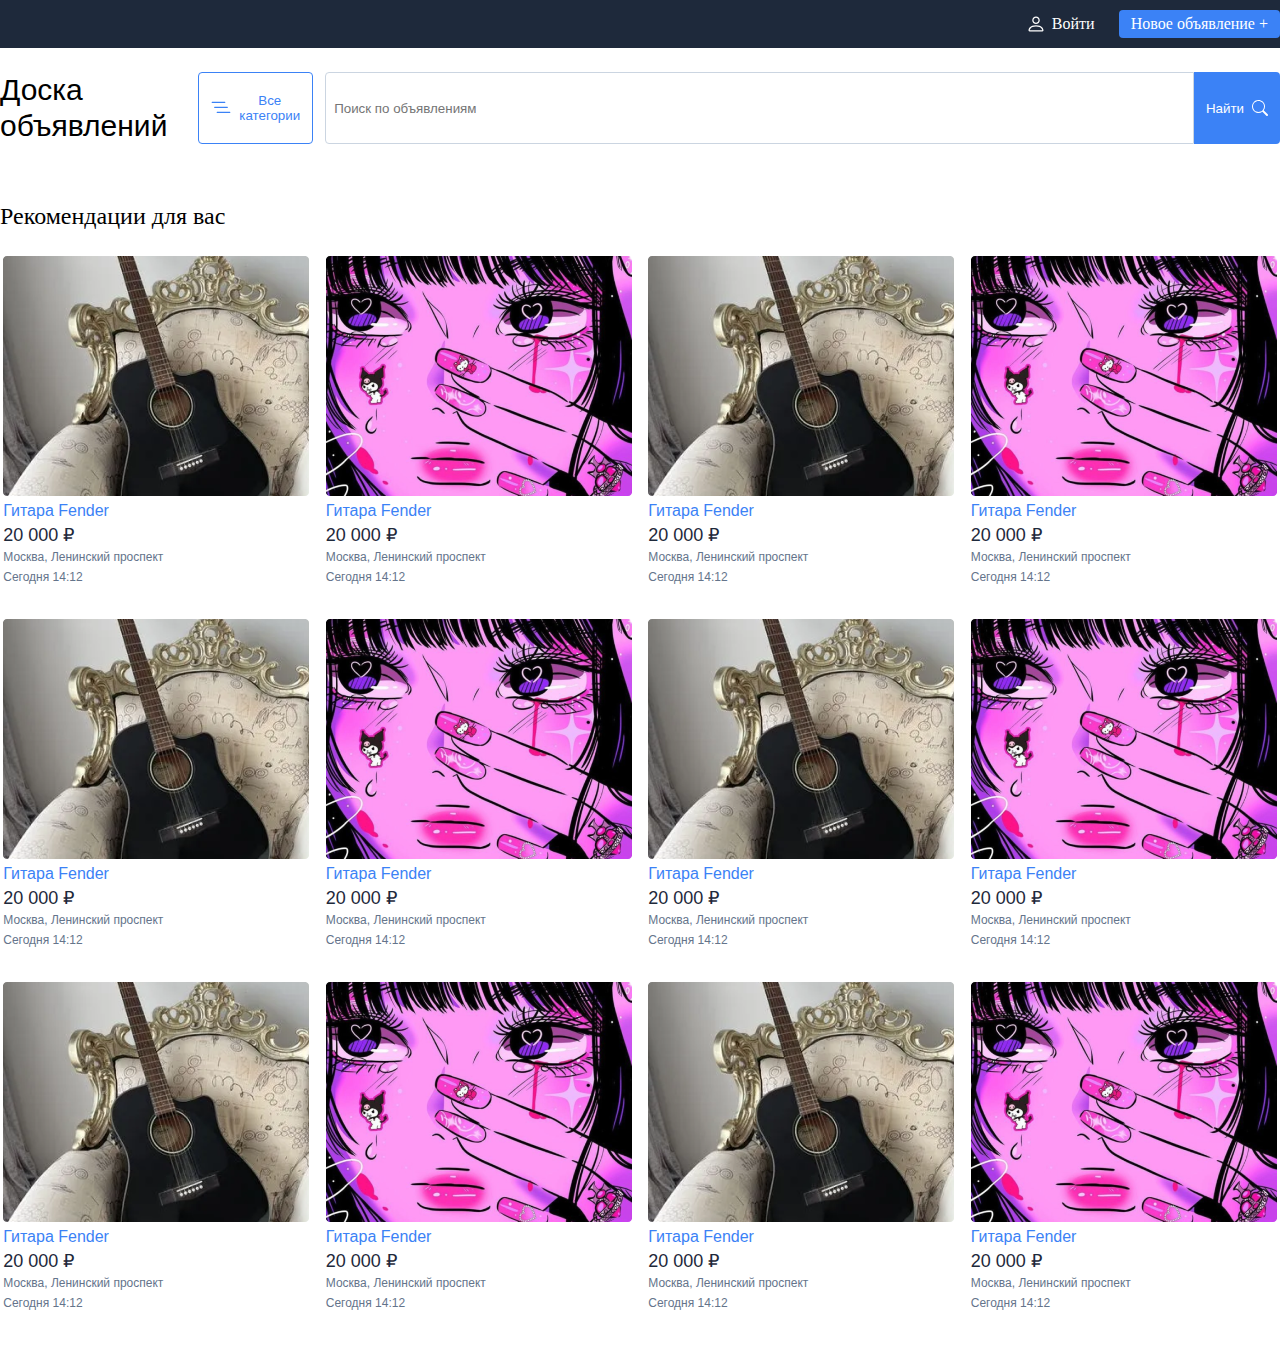
==== index.html @ 7f25318e "Первичная верстка главной страницы" ====
<!DOCTYPE html>
<html lang="en">
  <head>
    <meta charset="UTF-8" />
    <meta http-equiv="X-UA-Compatible" content="IE=edge" />
    <meta name="viewport" content="width=device-width, initial-scale=1.0" />
    <link rel="stylesheet" href="/css/reset-styles.css" />
    <link rel="stylesheet" href="/css/style.css" />
    <title>Bulletin Board</title>
  </head>
  <body>
    <header>
      <div class="header-login">
        <div class="container login-container">
          <div class="header-login__enter">
            <div class="login-btn">
              <img src="/img/login_img.svg" alt="login_img" />
              <p>Войти</p>
            </div>

            <div class="new-ad-btn">
              <p>Новое объявление</p>
              <span>&#43;</span>
            </div>
          </div>
        </div>
      </div>

      <div class="header-search">
        <div class="container search-container">
          <h1 class="header-title">Доска объявлений</h1>
          <button class="category-btn">
            <img src="/img/category-icon.svg" alt="category-icon" />
            Все категории
          </button>

          <input
            type="text"
            class="search-input"
            placeholder="Поиск по объявлениям"
          />

          <button class="search-btn">
            Найти
            <img src="/img/search_img.svg" alt="lens" />
          </button>
        </div>
      </div>
    </header>

    <main class="main-section">
      <div class="container">
        <div class="main-container">
          <div class="main-title">
            <h2>Рекомендации для вас</h2>
          </div>

          <div class="cards-section">
            <div class="cards-section__container">
              <div class="card-image">
                <img src="/img/Fender_guitar1.png" alt="guitar" />
              </div>
              <div class="card-title"><h3>Гитара Fender</h3></div>
              <div class="card-price"><h3>20 000 ₽</h3></div>
              <div class="card-adress"><p>Москва, Ленинский проспект</p></div>
              <div class="card-date"><p>Сегодня 14:12</p></div>
            </div>

            <div class="cards-section__container">
              <div class="card-image">
                <img src="/img/Fender_guitar2.png" alt="guitar" />
              </div>
              <div class="card-title"><h3>Гитара Fender</h3></div>
              <div class="card-price"><h3>20 000 ₽</h3></div>
              <div class="card-adress"><p>Москва, Ленинский проспект</p></div>
              <div class="card-date"><p>Сегодня 14:12</p></div>
            </div>

            <div class="cards-section__container">
              <div class="card-image">
                <img src="/img/Fender_guitar1.png" alt="guitar" />
              </div>
              <div class="card-title"><h3>Гитара Fender</h3></div>
              <div class="card-price"><h3>20 000 ₽</h3></div>
              <div class="card-adress"><p>Москва, Ленинский проспект</p></div>
              <div class="card-date"><p>Сегодня 14:12</p></div>
            </div>

            <div class="cards-section__container">
              <div class="card-image">
                <img src="/img/Fender_guitar2.png" alt="guitar" />
              </div>
              <div class="card-title"><h3>Гитара Fender</h3></div>
              <div class="card-price"><h3>20 000 ₽</h3></div>
              <div class="card-adress"><p>Москва, Ленинский проспект</p></div>
              <div class="card-date"><p>Сегодня 14:12</p></div>
            </div>

            <div class="cards-section__container">
              <div class="card-image">
                <img src="/img/Fender_guitar1.png" alt="guitar" />
              </div>
              <div class="card-title"><h3>Гитара Fender</h3></div>
              <div class="card-price"><h3>20 000 ₽</h3></div>
              <div class="card-adress"><p>Москва, Ленинский проспект</p></div>
              <div class="card-date"><p>Сегодня 14:12</p></div>
            </div>

            <div class="cards-section__container">
              <div class="card-image">
                <img src="/img/Fender_guitar2.png" alt="guitar" />
              </div>
              <div class="card-title"><h3>Гитара Fender</h3></div>
              <div class="card-price"><h3>20 000 ₽</h3></div>
              <div class="card-adress"><p>Москва, Ленинский проспект</p></div>
              <div class="card-date"><p>Сегодня 14:12</p></div>
            </div>

            <div class="cards-section__container">
              <div class="card-image">
                <img src="/img/Fender_guitar1.png" alt="guitar" />
              </div>
              <div class="card-title"><h3>Гитара Fender</h3></div>
              <div class="card-price"><h3>20 000 ₽</h3></div>
              <div class="card-adress"><p>Москва, Ленинский проспект</p></div>
              <div class="card-date"><p>Сегодня 14:12</p></div>
            </div>

            <div class="cards-section__container">
              <div class="card-image">
                <img src="/img/Fender_guitar2.png" alt="guitar" />
              </div>
              <div class="card-title"><h3>Гитара Fender</h3></div>
              <div class="card-price"><h3>20 000 ₽</h3></div>
              <div class="card-adress"><p>Москва, Ленинский проспект</p></div>
              <div class="card-date"><p>Сегодня 14:12</p></div>
            </div>

            <div class="cards-section__container">
              <div class="card-image">
                <img src="/img/Fender_guitar1.png" alt="guitar" />
              </div>
              <div class="card-title"><h3>Гитара Fender</h3></div>
              <div class="card-price"><h3>20 000 ₽</h3></div>
              <div class="card-adress"><p>Москва, Ленинский проспект</p></div>
              <div class="card-date"><p>Сегодня 14:12</p></div>
            </div>

            <div class="cards-section__container">
              <div class="card-image">
                <img src="/img/Fender_guitar2.png" alt="guitar" />
              </div>
              <div class="card-title"><h3>Гитара Fender</h3></div>
              <div class="card-price"><h3>20 000 ₽</h3></div>
              <div class="card-adress"><p>Москва, Ленинский проспект</p></div>
              <div class="card-date"><p>Сегодня 14:12</p></div>
            </div>

            <div class="cards-section__container">
              <div class="card-image">
                <img src="/img/Fender_guitar1.png" alt="guitar" />
              </div>
              <div class="card-title"><h3>Гитара Fender</h3></div>
              <div class="card-price"><h3>20 000 ₽</h3></div>
              <div class="card-adress"><p>Москва, Ленинский проспект</p></div>
              <div class="card-date"><p>Сегодня 14:12</p></div>
            </div>

            <div class="cards-section__container">
              <div class="card-image">
                <img src="/img/Fender_guitar2.png" alt="guitar" />
              </div>
              <div class="card-title"><h3>Гитара Fender</h3></div>
              <div class="card-price"><h3>20 000 ₽</h3></div>
              <div class="card-adress"><p>Москва, Ленинский проспект</p></div>
              <div class="card-date"><p>Сегодня 14:12</p></div>
            </div>
          </div>
        </div>
      </div>
    </main>
  </body>
</html>
---- css/style.css ----
.container {
  display: flex;
  max-width: 1290px;
  position: relative;
  margin: 0 auto;
}

.header-login {
  background: #1e293b;
}
.header-login .login-container {
  justify-content: flex-end;
}
.header-login__enter {
  display: flex;
  padding: 10px 0;
}
.header-login__enter .login-btn {
  display: flex;
  align-items: center;
}
.header-login__enter .login-btn p {
  margin-left: 8px;
  color: #fff;
}
.header-login__enter .login-btn:hover {
  cursor: pointer;
}
.header-login__enter .login-btn:hover p {
  color: rgb(202, 199, 199);
}
.header-login__enter .new-ad-btn {
  display: flex;
  padding: 6px 12px;
  margin-left: 24px;
  color: #fff;
  gap: 4px;
  border: none;
  border-radius: 4px;
  background-color: #3b82f6;
}
.header-login__enter .new-ad-btn:hover {
  cursor: pointer;
  background-color: #316dcc;
}

.header-search {
  display: flex;
  padding: 24px 0;
}
.header-search .search-container {
  display: flex;
  width: 1290px;
}
.header-search .search-container .header-title {
  font-family: Inter, sans-serif;
  font-size: 30px;
  font-style: normal;
  line-height: 36px;
}
.header-search .search-container .category-btn {
  display: flex;
  align-items: center;
  padding: 8px 12px;
  margin-left: 24px;
  gap: 8px;
  color: #3b82f6;
  border: 1px solid #3b82f6;
  border-radius: 4px;
  background-color: #fff;
}
.header-search .search-container .category-btn:hover {
  cursor: pointer;
  background-color: rgb(247, 247, 247);
}
.header-search .search-container .search-input {
  width: 100%;
  padding: 8px;
  margin-left: 12px;
  border-radius: 4px 0px 0px 4px;
  border: 0.5px solid #cbd5e1;
  outline: none;
}
.header-search .search-container .search-btn {
  display: flex;
  justify-content: center;
  align-items: center;
  padding: 8px 12px;
  color: #fff;
  gap: 8px;
  border-radius: 0px 4px 4px 0px;
  border: none;
  background-color: #3b82f6;
}
.header-search .search-container .search-btn:hover {
  cursor: pointer;
  background-color: #316dcc;
}

.main-section {
  display: flex;
  flex-direction: column;
}
.main-section .main-container .main-title {
  padding: 32px 0 24px 0;
  font-family: Inter;
  font-size: 24px;
  font-style: normal;
  line-height: 32px;
}
.main-section .main-container .cards-section {
  display: flex;
  flex-wrap: wrap;
  justify-content: space-around;
}
.main-section .main-container .cards-section__container:not(:nth-child(4n)) {
  margin-right: 10px;
}
.main-section .main-container .cards-section__container {
  display: flex;
  flex-direction: column;
  margin-bottom: 32px;
}
.main-section .main-container .cards-section__container .card-image {
  display: inline-block;
  overflow: hidden;
}
.main-section .main-container .cards-section__container .card-image img {
  transition: 0.5s;
}
.main-section .main-container .cards-section__container .card-title {
  font-family: Inter, sans-serif;
  font-size: 16px;
  font-style: normal;
  line-height: 24px;
  color: #3b82f6;
}
.main-section .main-container .cards-section__container .card-price {
  font-family: Inter, sans-serif;
  font-size: 18px;
  font-style: normal;
  line-height: 24px;
  color: #1e293b;
}
.main-section .main-container .cards-section__container .card-adress {
  color: #64748b;
  font-family: Inter, sans-serif;
  font-size: 12px;
  font-style: normal;
  line-height: 20px;
}
.main-section .main-container .cards-section__container .card-date {
  color: #64748b;
  font-family: Inter, sans-serif;
  font-size: 12px;
  font-style: normal;
  line-height: 20px;
}
.main-section .main-container .cards-section__container:hover {
  cursor: pointer;
}
.main-section .main-container .cards-section__container:hover img {
  transform: scale(1.2);
}
.main-section .main-container .cards-section__container:hover .card-title {
  color: #316dcc;
}/*# sourceMappingURL=style.css.map */
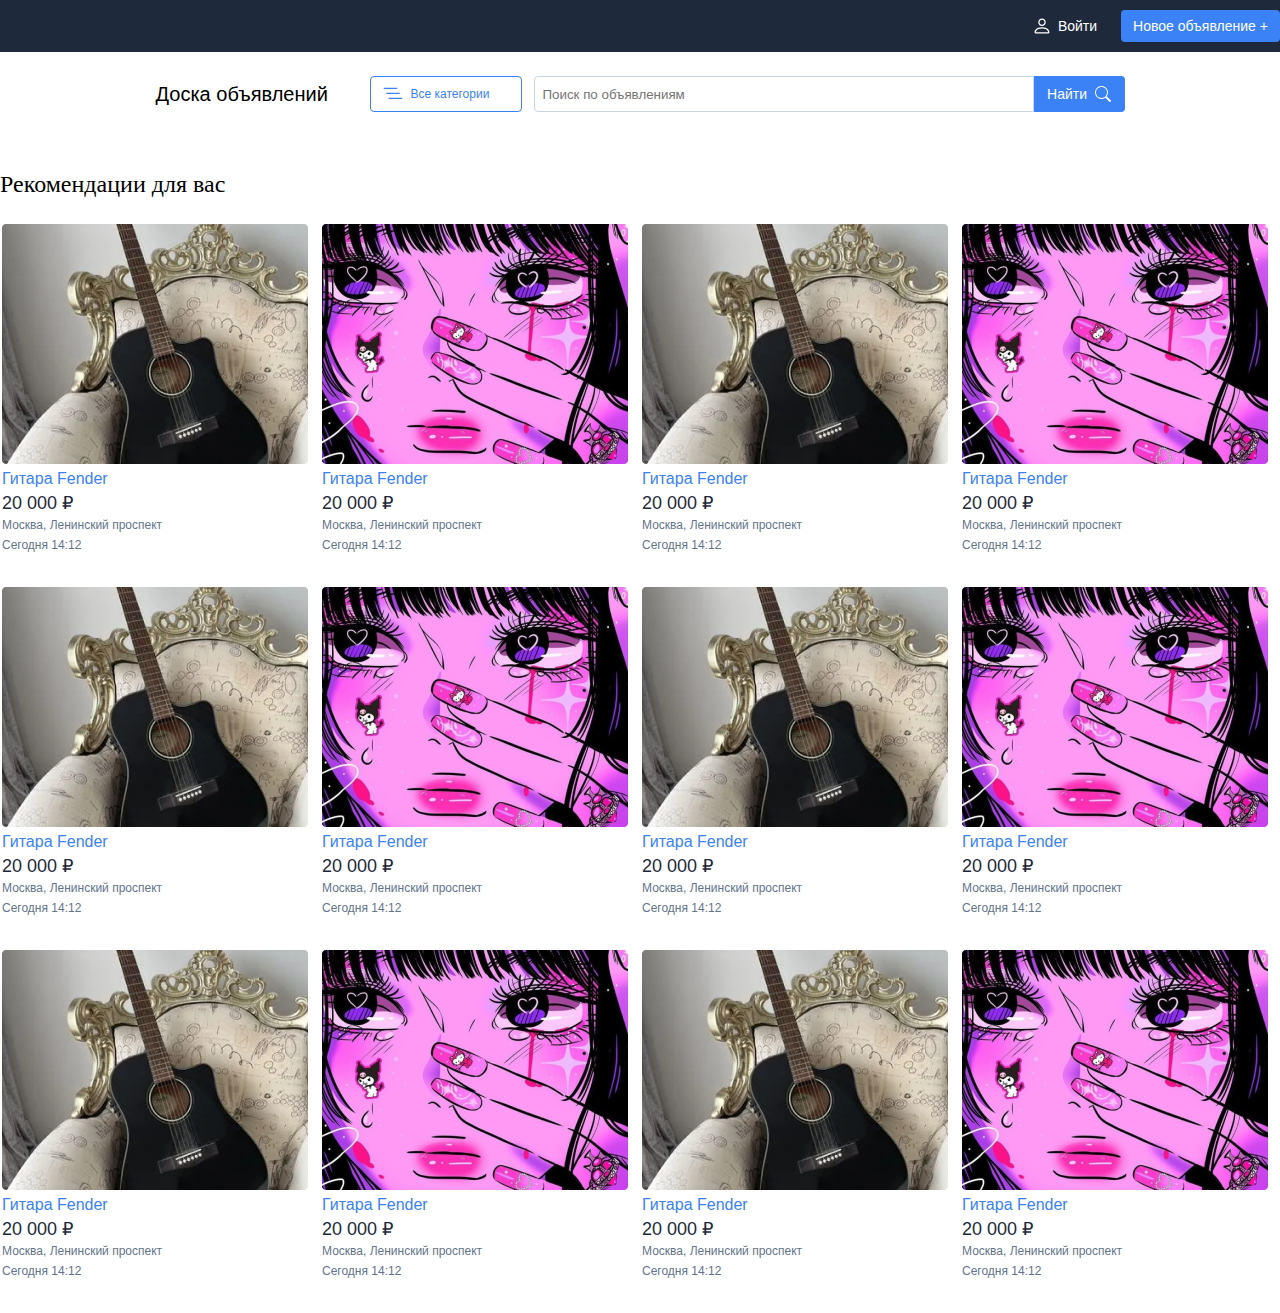
==== commit 05d9d21c: "Доработана верстка" ====
--- a/index.html
+++ b/index.html
@@ -11,171 +11,220 @@
   <body>
     <header>
       <div class="header-login">
-        <div class="container login-container">
-          <div class="header-login__enter">
-            <div class="login-btn">
-              <img src="/img/login_img.svg" alt="login_img" />
-              <p>Войти</p>
-            </div>
-
-            <div class="new-ad-btn">
-              <p>Новое объявление</p>
-              <span>&#43;</span>
+        <div class="container">
+          <div class="login-container">
+            <div class="header-login__enter">
+              <a class="login-btn">
+                <svg
+                  width="16"
+                  height="16"
+                  viewBox="0 0 16 16"
+                  fill="currentCollor"
+                  xmlns="http://www.w3.org/2000/svg"
+                >
+                  <path
+                    d="M8 8C8.99456 8 9.94839 7.60491 10.6517 6.90165C11.3549 6.19839 11.75 5.24456 11.75 4.25C11.75 3.25544 11.3549 2.30161 10.6517 1.59835C9.94839 0.895088 8.99456 0.5 8 0.5C7.00544 0.5 6.05161 0.895088 5.34835 1.59835C4.64509 2.30161 4.25 3.25544 4.25 4.25C4.25 5.24456 4.64509 6.19839 5.34835 6.90165C6.05161 7.60491 7.00544 8 8 8ZM10.5 4.25C10.5 4.91304 10.2366 5.54893 9.76777 6.01777C9.29893 6.48661 8.66304 6.75 8 6.75C7.33696 6.75 6.70107 6.48661 6.23223 6.01777C5.76339 5.54893 5.5 4.91304 5.5 4.25C5.5 3.58696 5.76339 2.95107 6.23223 2.48223C6.70107 2.01339 7.33696 1.75 8 1.75C8.66304 1.75 9.29893 2.01339 9.76777 2.48223C10.2366 2.95107 10.5 3.58696 10.5 4.25ZM15.5 14.25C15.5 15.5 14.25 15.5 14.25 15.5H1.75C1.75 15.5 0.5 15.5 0.5 14.25C0.5 13 1.75 9.25 8 9.25C14.25 9.25 15.5 13 15.5 14.25ZM14.25 14.245C14.2487 13.9375 14.0575 13.0125 13.21 12.165C12.395 11.35 10.8612 10.5 8 10.5C5.1375 10.5 3.605 11.35 2.79 12.165C1.9425 13.0125 1.7525 13.9375 1.75 14.245H14.25Z"
+                  />
+                </svg>
+                Войти
+              </a>
+              <a class="new-ad-btn">
+                <p>Новое объявление</p>
+                <span>&#43;</span>
+              </a>
             </div>
           </div>
         </div>
       </div>
-
       <div class="header-search">
-        <div class="container search-container">
-          <h1 class="header-title">Доска объявлений</h1>
-          <button class="category-btn">
-            <img src="/img/category-icon.svg" alt="category-icon" />
-            Все категории
-          </button>
-
-          <input
-            type="text"
-            class="search-input"
-            placeholder="Поиск по объявлениям"
-          />
-
-          <button class="search-btn">
-            Найти
-            <img src="/img/search_img.svg" alt="lens" />
-          </button>
+        <div class="container">
+          <div class="search-container">
+            <h1 class="header-title">Доска объявлений</h1>
+            <button class="category-btn">
+              <svg
+                width="20"
+                height="20"
+                viewBox="0 0 20 20"
+                fill="none"
+                xmlns="http://www.w3.org/2000/svg"
+              >
+                <path
+                  fill-rule="evenodd"
+                  clip-rule="evenodd"
+                  d="M5.625 14.375C5.625 14.2092 5.69085 14.0503 5.80806 13.9331C5.92527 13.8158 6.08424 13.75 6.25 13.75H18.75C18.9158 13.75 19.0747 13.8158 19.1919 13.9331C19.3092 14.0503 19.375 14.2092 19.375 14.375C19.375 14.5408 19.3092 14.6997 19.1919 14.8169C19.0747 14.9342 18.9158 15 18.75 15H6.25C6.08424 15 5.92527 14.9342 5.80806 14.8169C5.69085 14.6997 5.625 14.5408 5.625 14.375ZM3.125 9.375C3.125 9.20924 3.19085 9.05027 3.30806 8.93306C3.42527 8.81585 3.58424 8.75 3.75 8.75H16.25C16.4158 8.75 16.5747 8.81585 16.6919 8.93306C16.8092 9.05027 16.875 9.20924 16.875 9.375C16.875 9.54076 16.8092 9.69973 16.6919 9.81694C16.5747 9.93415 16.4158 10 16.25 10H3.75C3.58424 10 3.42527 9.93415 3.30806 9.81694C3.19085 9.69973 3.125 9.54076 3.125 9.375ZM0.625 4.375C0.625 4.20924 0.690848 4.05027 0.808058 3.93306C0.925268 3.81585 1.08424 3.75 1.25 3.75H13.75C13.9158 3.75 14.0747 3.81585 14.1919 3.93306C14.3092 4.05027 14.375 4.20924 14.375 4.375C14.375 4.54076 14.3092 4.69973 14.1919 4.81694C14.0747 4.93415 13.9158 5 13.75 5H1.25C1.08424 5 0.925268 4.93415 0.808058 4.81694C0.690848 4.69973 0.625 4.54076 0.625 4.375Z"
+                  fill="#3B82F6"
+                />
+              </svg>
+              Все категории
+            </button>
+
+            <input
+              type="text"
+              class="search-input"
+              placeholder="Поиск по объявлениям"
+            />
+
+            <button class="search-btn">
+              Найти
+              <svg
+                width="16"
+                height="16"
+                viewBox="0 0 16 16"
+                fill="none"
+                xmlns="http://www.w3.org/2000/svg"
+              >
+                <path
+                  d="M11.742 10.344C12.7103 9.02269 13.144 7.38449 12.9563 5.75715C12.7687 4.12981 11.9735 2.63334 10.7298 1.56713C9.48616 0.500922 7.88579 -0.0563951 6.24888 0.00667803C4.61197 0.0697512 3.05923 0.748563 1.90131 1.90731C0.743395 3.06605 0.0656939 4.61928 0.00379204 6.25624C-0.0581098 7.89319 0.500353 9.49316 1.56745 10.736C2.63455 11.9789 4.13159 12.7731 5.75906 12.9596C7.38654 13.1461 9.02442 12.7112 10.345 11.742H10.344C10.374 11.782 10.406 11.82 10.442 11.857L14.292 15.707C14.4796 15.8946 14.7339 16.0001 14.9992 16.0002C15.2645 16.0003 15.5189 15.895 15.7065 15.7075C15.8942 15.52 15.9997 15.2656 15.9997 15.0004C15.9998 14.7351 15.8946 14.4806 15.707 14.293L11.857 10.443C11.8213 10.4068 11.7828 10.3734 11.742 10.343V10.344ZM12 6.5C12 7.22227 11.8578 7.93747 11.5814 8.60476C11.305 9.27205 10.8999 9.87837 10.3891 10.3891C9.87841 10.8998 9.27209 11.3049 8.6048 11.5813C7.93751 11.8577 7.22231 12 6.50004 12C5.77777 12 5.06258 11.8577 4.39528 11.5813C3.72799 11.3049 3.12168 10.8998 2.61096 10.3891C2.10023 9.87837 1.69511 9.27205 1.41871 8.60476C1.14231 7.93747 1.00004 7.22227 1.00004 6.5C1.00004 5.04131 1.57951 3.64236 2.61096 2.61091C3.64241 1.57946 5.04135 1 6.50004 1C7.95873 1 9.35768 1.57946 10.3891 2.61091C11.4206 3.64236 12 5.04131 12 6.5Z"
+                  fill="white"
+                />
+              </svg>
+            </button>
+          </div>
         </div>
       </div>
     </header>
 
-    <main class="main-section">
+    <main>
       <div class="container">
         <div class="main-container">
           <div class="main-title">
             <h2>Рекомендации для вас</h2>
           </div>
 
-          <div class="cards-section">
-            <div class="cards-section__container">
-              <div class="card-image">
-                <img src="/img/Fender_guitar1.png" alt="guitar" />
-              </div>
-              <div class="card-title"><h3>Гитара Fender</h3></div>
-              <div class="card-price"><h3>20 000 ₽</h3></div>
-              <div class="card-adress"><p>Москва, Ленинский проспект</p></div>
-              <div class="card-date"><p>Сегодня 14:12</p></div>
-            </div>
-
-            <div class="cards-section__container">
-              <div class="card-image">
-                <img src="/img/Fender_guitar2.png" alt="guitar" />
-              </div>
-              <div class="card-title"><h3>Гитара Fender</h3></div>
-              <div class="card-price"><h3>20 000 ₽</h3></div>
-              <div class="card-adress"><p>Москва, Ленинский проспект</p></div>
-              <div class="card-date"><p>Сегодня 14:12</p></div>
-            </div>
-
-            <div class="cards-section__container">
-              <div class="card-image">
-                <img src="/img/Fender_guitar1.png" alt="guitar" />
-              </div>
-              <div class="card-title"><h3>Гитара Fender</h3></div>
-              <div class="card-price"><h3>20 000 ₽</h3></div>
-              <div class="card-adress"><p>Москва, Ленинский проспект</p></div>
-              <div class="card-date"><p>Сегодня 14:12</p></div>
-            </div>
-
-            <div class="cards-section__container">
-              <div class="card-image">
-                <img src="/img/Fender_guitar2.png" alt="guitar" />
-              </div>
-              <div class="card-title"><h3>Гитара Fender</h3></div>
-              <div class="card-price"><h3>20 000 ₽</h3></div>
-              <div class="card-adress"><p>Москва, Ленинский проспект</p></div>
-              <div class="card-date"><p>Сегодня 14:12</p></div>
-            </div>
-
-            <div class="cards-section__container">
-              <div class="card-image">
-                <img src="/img/Fender_guitar1.png" alt="guitar" />
-              </div>
-              <div class="card-title"><h3>Гитара Fender</h3></div>
-              <div class="card-price"><h3>20 000 ₽</h3></div>
-              <div class="card-adress"><p>Москва, Ленинский проспект</p></div>
-              <div class="card-date"><p>Сегодня 14:12</p></div>
-            </div>
-
-            <div class="cards-section__container">
-              <div class="card-image">
-                <img src="/img/Fender_guitar2.png" alt="guitar" />
-              </div>
-              <div class="card-title"><h3>Гитара Fender</h3></div>
-              <div class="card-price"><h3>20 000 ₽</h3></div>
-              <div class="card-adress"><p>Москва, Ленинский проспект</p></div>
-              <div class="card-date"><p>Сегодня 14:12</p></div>
-            </div>
-
-            <div class="cards-section__container">
-              <div class="card-image">
-                <img src="/img/Fender_guitar1.png" alt="guitar" />
-              </div>
-              <div class="card-title"><h3>Гитара Fender</h3></div>
-              <div class="card-price"><h3>20 000 ₽</h3></div>
-              <div class="card-adress"><p>Москва, Ленинский проспект</p></div>
-              <div class="card-date"><p>Сегодня 14:12</p></div>
-            </div>
-
-            <div class="cards-section__container">
-              <div class="card-image">
-                <img src="/img/Fender_guitar2.png" alt="guitar" />
-              </div>
-              <div class="card-title"><h3>Гитара Fender</h3></div>
-              <div class="card-price"><h3>20 000 ₽</h3></div>
-              <div class="card-adress"><p>Москва, Ленинский проспект</p></div>
-              <div class="card-date"><p>Сегодня 14:12</p></div>
-            </div>
-
-            <div class="cards-section__container">
-              <div class="card-image">
-                <img src="/img/Fender_guitar1.png" alt="guitar" />
-              </div>
-              <div class="card-title"><h3>Гитара Fender</h3></div>
-              <div class="card-price"><h3>20 000 ₽</h3></div>
-              <div class="card-adress"><p>Москва, Ленинский проспект</p></div>
-              <div class="card-date"><p>Сегодня 14:12</p></div>
-            </div>
-
-            <div class="cards-section__container">
-              <div class="card-image">
-                <img src="/img/Fender_guitar2.png" alt="guitar" />
-              </div>
-              <div class="card-title"><h3>Гитара Fender</h3></div>
-              <div class="card-price"><h3>20 000 ₽</h3></div>
-              <div class="card-adress"><p>Москва, Ленинский проспект</p></div>
-              <div class="card-date"><p>Сегодня 14:12</p></div>
-            </div>
-
-            <div class="cards-section__container">
-              <div class="card-image">
-                <img src="/img/Fender_guitar1.png" alt="guitar" />
-              </div>
-              <div class="card-title"><h3>Гитара Fender</h3></div>
-              <div class="card-price"><h3>20 000 ₽</h3></div>
-              <div class="card-adress"><p>Москва, Ленинский проспект</p></div>
-              <div class="card-date"><p>Сегодня 14:12</p></div>
-            </div>
-
-            <div class="cards-section__container">
-              <div class="card-image">
-                <img src="/img/Fender_guitar2.png" alt="guitar" />
-              </div>
-              <div class="card-title"><h3>Гитара Fender</h3></div>
-              <div class="card-price"><h3>20 000 ₽</h3></div>
-              <div class="card-adress"><p>Москва, Ленинский проспект</p></div>
-              <div class="card-date"><p>Сегодня 14:12</p></div>
-            </div>
-          </div>
+          <ul class="cards-section">
+            <a href="#">
+              <li class="cards-section__container">
+                <div class="card-image">
+                  <img src="/img/Fender_guitar1.png" alt="guitar" />
+                </div>
+                <div class="card-title"><h3>Гитара Fender</h3></div>
+                <div class="card-price"><h3>20 000 ₽</h3></div>
+                <div class="card-adress"><p>Москва, Ленинский проспект</p></div>
+                <div class="card-date"><p>Сегодня 14:12</p></div>
+              </li>
+            </a>
+            <a href="#">
+              <li class="cards-section__container">
+                <div class="card-image">
+                  <img src="/img/Fender_guitar2.png" alt="guitar" />
+                </div>
+                <div class="card-title"><h3>Гитара Fender</h3></div>
+                <div class="card-price"><h3>20 000 ₽</h3></div>
+                <div class="card-adress"><p>Москва, Ленинский проспект</p></div>
+                <div class="card-date"><p>Сегодня 14:12</p></div>
+              </li>
+            </a>
+            <a href="#">
+              <li class="cards-section__container">
+                <div class="card-image">
+                  <img src="/img/Fender_guitar1.png" alt="guitar" />
+                </div>
+                <div class="card-title"><h3>Гитара Fender</h3></div>
+                <div class="card-price"><h3>20 000 ₽</h3></div>
+                <div class="card-adress"><p>Москва, Ленинский проспект</p></div>
+                <div class="card-date"><p>Сегодня 14:12</p></div>
+              </li>
+            </a>
+            <a href="#">
+              <li class="cards-section__container">
+                <div class="card-image">
+                  <img src="/img/Fender_guitar2.png" alt="guitar" />
+                </div>
+                <div class="card-title"><h3>Гитара Fender</h3></div>
+                <div class="card-price"><h3>20 000 ₽</h3></div>
+                <div class="card-adress"><p>Москва, Ленинский проспект</p></div>
+                <div class="card-date"><p>Сегодня 14:12</p></div>
+              </li>
+            </a>
+            <a href="#">
+              <li class="cards-section__container">
+                <div class="card-image">
+                  <img src="/img/Fender_guitar1.png" alt="guitar" />
+                </div>
+                <div class="card-title"><h3>Гитара Fender</h3></div>
+                <div class="card-price"><h3>20 000 ₽</h3></div>
+                <div class="card-adress"><p>Москва, Ленинский проспект</p></div>
+                <div class="card-date"><p>Сегодня 14:12</p></div>
+              </li>
+            </a>
+            <a href="#">
+              <li class="cards-section__container">
+                <div class="card-image">
+                  <img src="/img/Fender_guitar2.png" alt="guitar" />
+                </div>
+                <div class="card-title"><h3>Гитара Fender</h3></div>
+                <div class="card-price"><h3>20 000 ₽</h3></div>
+                <div class="card-adress"><p>Москва, Ленинский проспект</p></div>
+                <div class="card-date"><p>Сегодня 14:12</p></div>
+              </li>
+            </a>
+            <a href="#">
+              <li class="cards-section__container">
+                <div class="card-image">
+                  <img src="/img/Fender_guitar1.png" alt="guitar" />
+                </div>
+                <div class="card-title"><h3>Гитара Fender</h3></div>
+                <div class="card-price"><h3>20 000 ₽</h3></div>
+                <div class="card-adress"><p>Москва, Ленинский проспект</p></div>
+                <div class="card-date"><p>Сегодня 14:12</p></div>
+              </li>
+            </a>
+            <a href="#">
+              <li class="cards-section__container">
+                <div class="card-image">
+                  <img src="/img/Fender_guitar2.png" alt="guitar" />
+                </div>
+                <div class="card-title"><h3>Гитара Fender</h3></div>
+                <div class="card-price"><h3>20 000 ₽</h3></div>
+                <div class="card-adress"><p>Москва, Ленинский проспект</p></div>
+                <div class="card-date"><p>Сегодня 14:12</p></div>
+              </li>
+            </a>
+            <a href="#">
+              <li class="cards-section__container">
+                <div class="card-image">
+                  <img src="/img/Fender_guitar1.png" alt="guitar" />
+                </div>
+                <div class="card-title"><h3>Гитара Fender</h3></div>
+                <div class="card-price"><h3>20 000 ₽</h3></div>
+                <div class="card-adress"><p>Москва, Ленинский проспект</p></div>
+                <div class="card-date"><p>Сегодня 14:12</p></div>
+              </li>
+            </a>
+            <a href="#">
+              <li class="cards-section__container">
+                <div class="card-image">
+                  <img src="/img/Fender_guitar2.png" alt="guitar" />
+                </div>
+                <div class="card-title"><h3>Гитара Fender</h3></div>
+                <div class="card-price"><h3>20 000 ₽</h3></div>
+                <div class="card-adress"><p>Москва, Ленинский проспект</p></div>
+                <div class="card-date"><p>Сегодня 14:12</p></div>
+              </li>
+            </a>
+            <a href="#">
+              <li class="cards-section__container">
+                <div class="card-image">
+                  <img src="/img/Fender_guitar1.png" alt="guitar" />
+                </div>
+                <div class="card-title"><h3>Гитара Fender</h3></div>
+                <div class="card-price"><h3>20 000 ₽</h3></div>
+                <div class="card-adress"><p>Москва, Ленинский проспект</p></div>
+                <div class="card-date"><p>Сегодня 14:12</p></div>
+              </li>
+            </a>
+            <a href="#">
+              <li class="cards-section__container">
+                <div class="card-image">
+                  <img src="/img/Fender_guitar2.png" alt="guitar" />
+                </div>
+                <div class="card-title"><h3>Гитара Fender</h3></div>
+                <div class="card-price"><h3>20 000 ₽</h3></div>
+                <div class="card-adress"><p>Москва, Ленинский проспект</p></div>
+                <div class="card-date"><p>Сегодня 14:12</p></div>
+              </li>
+            </a>
+          </ul>
         </div>
       </div>
     </main>
--- a/css/style.css
+++ b/css/style.css
@@ -1,7 +1,5 @@
 .container {
-  display: flex;
   max-width: 1290px;
-  position: relative;
   margin: 0 auto;
 }
 
@@ -9,6 +7,7 @@
   background: #1e293b;
 }
 .header-login .login-container {
+  display: flex;
   justify-content: flex-end;
 }
 .header-login__enter {
@@ -18,15 +17,19 @@
 .header-login__enter .login-btn {
   display: flex;
   align-items: center;
-}
-.header-login__enter .login-btn p {
-  margin-left: 8px;
   color: #fff;
+  font-family: "Inter", sans-serif;
+  font-size: 14px;
+  font-style: normal;
+  font-weight: 400;
+  line-height: 20px;
+}
+.header-login__enter .login-btn svg {
+  margin-right: 8px;
+  fill: currentColor;
 }
 .header-login__enter .login-btn:hover {
   cursor: pointer;
-}
-.header-login__enter .login-btn:hover p {
   color: rgb(202, 199, 199);
 }
 .header-login__enter .new-ad-btn {
@@ -34,10 +37,16 @@
   padding: 6px 12px;
   margin-left: 24px;
   color: #fff;
-  gap: 4px;
   border: none;
   border-radius: 4px;
   background-color: #3b82f6;
+  font-family: Inter, sans-serif;
+  font-size: 14px;
+  font-style: normal;
+  line-height: 20px;
+}
+.header-login__enter .new-ad-btn span {
+  margin-left: 4px;
 }
 .header-login__enter .new-ad-btn:hover {
   cursor: pointer;
@@ -50,17 +59,19 @@
 }
 .header-search .search-container {
   display: flex;
-  width: 1290px;
+  height: 36px;
 }
 .header-search .search-container .header-title {
-  font-family: Inter, sans-serif;
-  font-size: 30px;
+  width: 284px;
+  font-family: Inter, sans-serif;
+  font-size: 27px;
   font-style: normal;
   line-height: 36px;
 }
 .header-search .search-container .category-btn {
   display: flex;
   align-items: center;
+  width: 152px;
   padding: 8px 12px;
   margin-left: 24px;
   gap: 8px;
@@ -68,13 +79,18 @@
   border: 1px solid #3b82f6;
   border-radius: 4px;
   background-color: #fff;
+  font-family: Inter, sans-serif;
+  font-size: 12px;
+  font-style: normal;
+  font-weight: 500;
+  line-height: 20px;
 }
 .header-search .search-container .category-btn:hover {
   cursor: pointer;
   background-color: rgb(247, 247, 247);
 }
 .header-search .search-container .search-input {
-  width: 100%;
+  width: 824px;
   padding: 8px;
   margin-left: 12px;
   border-radius: 4px 0px 0px 4px;
@@ -85,83 +101,136 @@
   display: flex;
   justify-content: center;
   align-items: center;
+  width: 91px;
   padding: 8px 12px;
   color: #fff;
   gap: 8px;
   border-radius: 0px 4px 4px 0px;
   border: none;
   background-color: #3b82f6;
+  font-family: Inter, sans-serif;
+  font-size: 14px;
+  font-style: normal;
+  font-weight: 500;
+  line-height: 20px;
 }
 .header-search .search-container .search-btn:hover {
   cursor: pointer;
   background-color: #316dcc;
 }
 
-.main-section {
+.main-container {
   display: flex;
   flex-direction: column;
 }
-.main-section .main-container .main-title {
+.main-container .main-title {
   padding: 32px 0 24px 0;
   font-family: Inter;
   font-size: 24px;
   font-style: normal;
   line-height: 32px;
 }
-.main-section .main-container .cards-section {
+.main-container .cards-section {
   display: flex;
   flex-wrap: wrap;
   justify-content: space-around;
 }
-.main-section .main-container .cards-section__container:not(:nth-child(4n)) {
+.main-container .cards-section__container:not(:nth-child(4n)) {
   margin-right: 10px;
 }
-.main-section .main-container .cards-section__container {
+.main-container .cards-section__container {
   display: flex;
   flex-direction: column;
   margin-bottom: 32px;
 }
-.main-section .main-container .cards-section__container .card-image {
+.main-container .cards-section__container .card-image {
   display: inline-block;
   overflow: hidden;
 }
-.main-section .main-container .cards-section__container .card-image img {
+.main-container .cards-section__container .card-image img {
   transition: 0.5s;
 }
-.main-section .main-container .cards-section__container .card-title {
+.main-container .cards-section__container .card-title {
   font-family: Inter, sans-serif;
   font-size: 16px;
   font-style: normal;
   line-height: 24px;
   color: #3b82f6;
 }
-.main-section .main-container .cards-section__container .card-price {
+.main-container .cards-section__container .card-price {
   font-family: Inter, sans-serif;
   font-size: 18px;
   font-style: normal;
   line-height: 24px;
   color: #1e293b;
 }
-.main-section .main-container .cards-section__container .card-adress {
+.main-container .cards-section__container .card-adress {
   color: #64748b;
   font-family: Inter, sans-serif;
   font-size: 12px;
   font-style: normal;
   line-height: 20px;
 }
-.main-section .main-container .cards-section__container .card-date {
+.main-container .cards-section__container .card-date {
   color: #64748b;
   font-family: Inter, sans-serif;
   font-size: 12px;
   font-style: normal;
   line-height: 20px;
 }
-.main-section .main-container .cards-section__container:hover {
-  cursor: pointer;
-}
-.main-section .main-container .cards-section__container:hover img {
+.main-container .cards-section__container:hover {
+  cursor: pointer;
+}
+.main-container .cards-section__container:hover img {
   transform: scale(1.2);
 }
-.main-section .main-container .cards-section__container:hover .card-title {
+.main-container .cards-section__container:hover .card-title {
   color: #316dcc;
+}
+
+@media (max-width: 1360px) {
+  .header-search .search-container {
+    justify-content: center;
+  }
+  .header-search .search-container .header-title {
+    width: 190px;
+    font-size: 20px;
+  }
+  .header-search .search-container .search-input {
+    width: 500px;
+  }
+}
+@media (max-width: 1100px) {
+  .header-search .search-container .search-input {
+    width: 500px;
+  }
+}
+@media (max-width: 992px) {
+  .header-search .search-container .header-title {
+    display: none;
+  }
+  .header-search .search-container .category-btn {
+    margin: 0;
+  }
+  .main-container .main-title {
+    padding: 32px 10px 24px 10px;
+  }
+  .main-container .cards-section__container:not(:nth-child(4n)) {
+    margin-right: 0;
+  }
+}
+@media (max-width: 992px) {
+  .header-search .search-container .search-input {
+    width: 320px;
+  }
+}
+@media (max-width: 576px) {
+  .header-search .search-container .search-btn {
+    width: 35px;
+    gap: 0;
+    text-indent: -9999em;
+  }
+  .header-search .search-container .search-input {
+    width: 150px;
+  }
 }/*# sourceMappingURL=style.css.map */